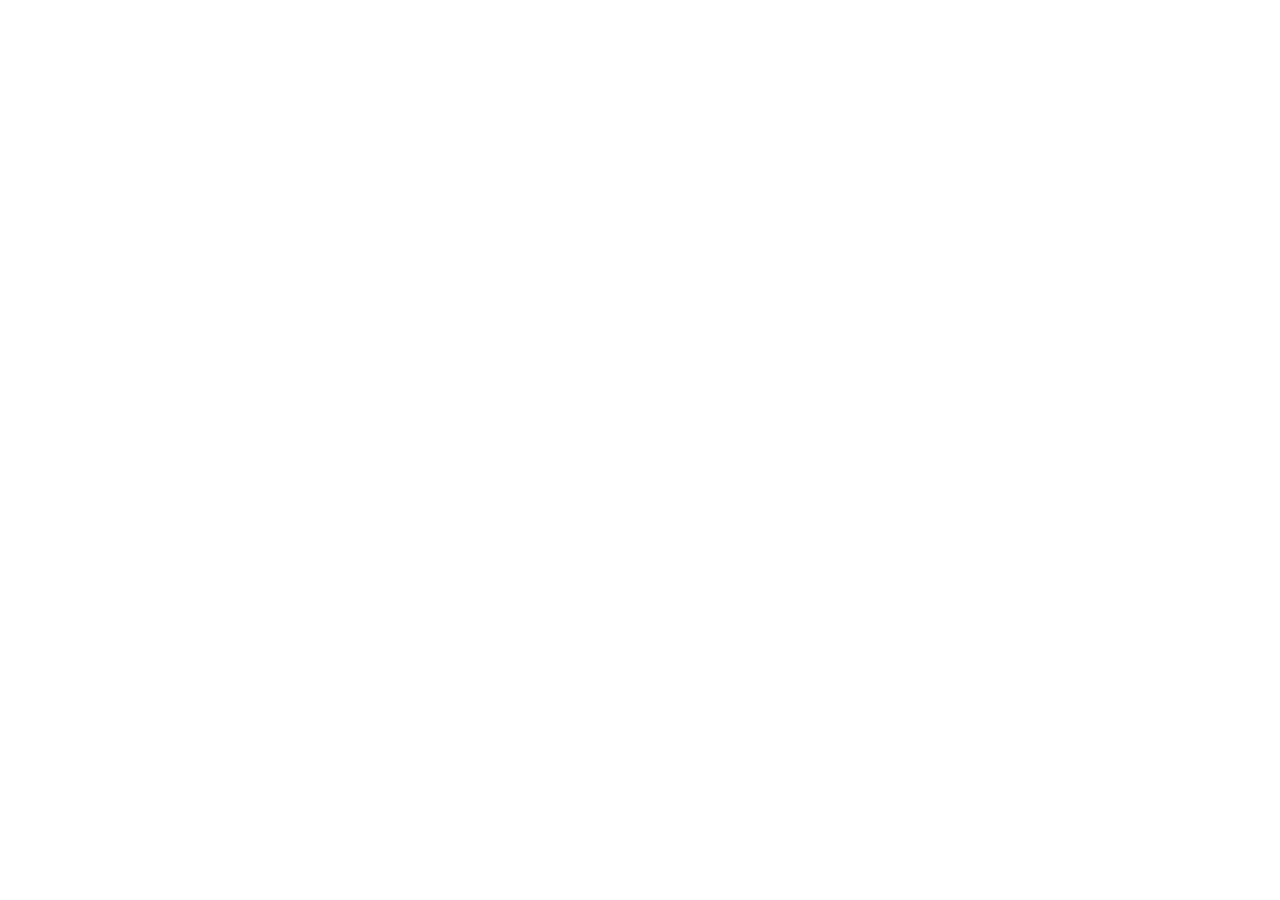
==== index.html @ 702309aa "fondasi" ====
<!DOCTYPE html>
<html lang="en">
<head>
    <meta charset="UTF-8">
    <meta name="viewport" content="width=device-width, initial-scale=1.0">
    <title>Product Catalog</title>
    <link rel="stylesheet" href="style.css" />
</head>
<body>
        <script src="script.js"></script>
</body>
</html>
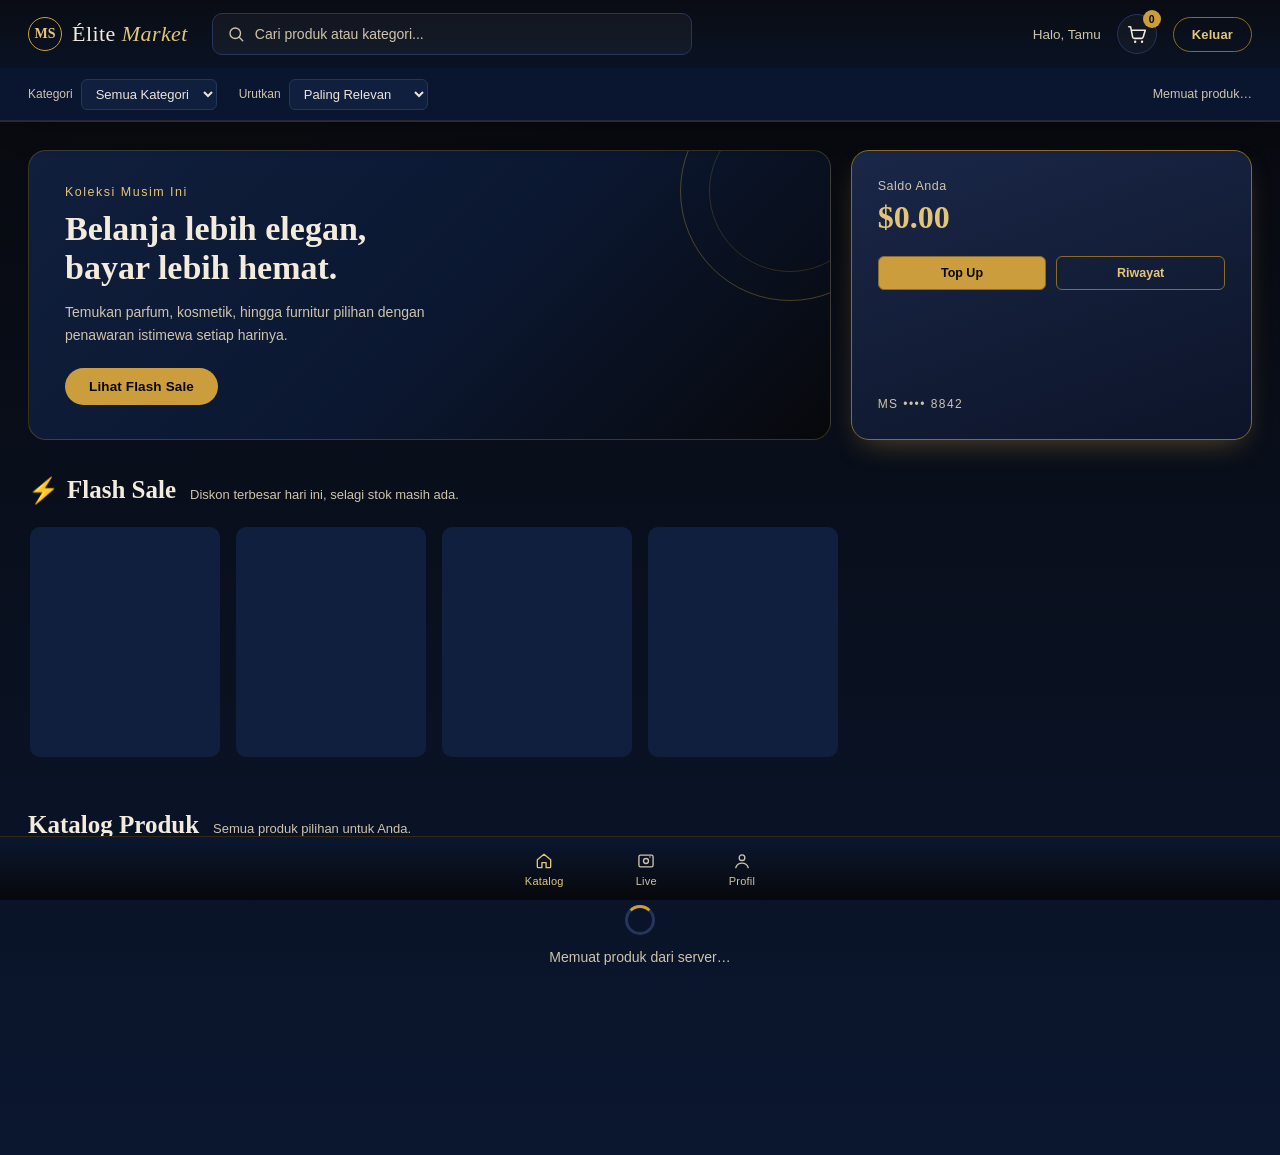
==== commit 6e7215e1: "push" ====
--- a/index.html
+++ b/index.html
@@ -1,12 +1,173 @@
 <!DOCTYPE html>
-<html lang="en">
+<html lang="id">
 <head>
-    <meta charset="UTF-8">
-    <meta name="viewport" content="width=device-width, initial-scale=1.0">
-    <title>Product Catalog</title>
-    <link rel="stylesheet" href="style.css" />
+<meta charset="UTF-8">
+<meta name="viewport" content="width=device-width, initial-scale=1.0">
+<title>Mini Shopee — Katalog Produk</title>
+<link rel="stylesheet" href="style.css">
 </head>
 <body>
-        <script src="script.js"></script>
+
+<!-- ============ HEADER (STICKY) ============ -->
+<header class="site-header" id="siteHeader">
+  <div class="header-inner">
+    <a class="brand" href="index.html">
+      <span class="brand-mark">MS</span>
+      <span class="brand-name">Élite <em>Market</em></span>
+    </a>
+
+    <div class="search-box">
+      <svg class="search-icon" width="18" height="18" viewBox="0 0 24 24" fill="none" xmlns="http://www.w3.org/2000/svg">
+        <circle cx="11" cy="11" r="7" stroke="currentColor" stroke-width="1.8"/>
+        <line x1="21" y1="21" x2="16.65" y2="16.65" stroke="currentColor" stroke-width="1.8" stroke-linecap="round"/>
+      </svg>
+      <input type="text" id="searchInput" placeholder="Cari produk atau kategori..." autocomplete="off">
+      <span class="search-status" id="searchStatus" aria-live="polite"></span>
+    </div>
+
+    <div class="header-actions">
+      <span class="user-greeting" id="userGreeting">Halo, Tamu</span>
+
+      <button class="icon-btn" id="cartBtn" aria-label="Keranjang belanja">
+        <svg width="22" height="22" viewBox="0 0 24 24" fill="none" xmlns="http://www.w3.org/2000/svg">
+          <path d="M3 4h2l2.2 11.2a2 2 0 0 0 2 1.6h7.6a2 2 0 0 0 2-1.6L21 8H6.2" stroke="currentColor" stroke-width="1.7" stroke-linecap="round" stroke-linejoin="round"/>
+          <circle cx="10" cy="20.5" r="1.3" fill="currentColor"/>
+          <circle cx="17.5" cy="20.5" r="1.3" fill="currentColor"/>
+        </svg>
+        <span class="cart-badge" id="cartBadge">0</span>
+      </button>
+
+      <button class="logout-btn" id="logoutBtn">Keluar</button>
+    </div>
+  </div>
+
+  <!-- ============ FILTER BAR (STICKY, MENEMPEL DI BAWAH HEADER) ============ -->
+  <div class="filter-bar">
+    <div class="filter-bar-inner">
+      <div class="filter-group">
+        <label for="categoryFilter">Kategori</label>
+        <select id="categoryFilter">
+          <option value="all">Semua Kategori</option>
+        </select>
+      </div>
+      <div class="filter-group">
+        <label for="sortFilter">Urutkan</label>
+        <select id="sortFilter">
+          <option value="default">Paling Relevan</option>
+          <option value="price-asc">Harga: Terendah</option>
+          <option value="price-desc">Harga: Tertinggi</option>
+          <option value="rating-desc">Rating Tertinggi</option>
+        </select>
+      </div>
+      <div class="result-count" id="resultCount">Memuat produk…</div>
+    </div>
+  </div>
+</header>
+
+<!-- ============ CART PANEL (DRAWER) ============ -->
+<div class="cart-overlay" id="cartOverlay"></div>
+<aside class="cart-panel" id="cartPanel">
+  <div class="cart-panel-head">
+    <h3>Keranjang Anda</h3>
+    <button class="cart-close" id="cartClose" aria-label="Tutup keranjang">&times;</button>
+  </div>
+  <div class="cart-items" id="cartItems"></div>
+  <div class="cart-panel-footer">
+    <div class="cart-total-row">
+      <span>Total</span>
+      <span id="cartTotal">$0.00</span>
+    </div>
+    <button class="cart-checkout-btn">Checkout</button>
+  </div>
+</aside>
+
+<main>
+
+  <div class="top-grid">
+    <!-- ============ PROMO BANNER ============ -->
+    <section class="promo-banner">
+      <div class="promo-ring"></div>
+      <p class="promo-eyebrow">Koleksi Musim Ini</p>
+      <h1>Belanja lebih elegan,<br>bayar lebih hemat.</h1>
+      <p class="promo-copy">Temukan parfum, kosmetik, hingga furnitur pilihan dengan penawaran istimewa setiap harinya.</p>
+      <a href="#flashSale" class="promo-cta">Lihat Flash Sale</a>
+    </section>
+
+    <!-- ============ SALDO BOX ============ -->
+    <section class="saldo-card">
+      <p class="saldo-label">Saldo Anda</p>
+      <p class="saldo-amount" id="saldoAmount">$0.00</p>
+      <div class="saldo-actions">
+        <button class="saldo-btn">Top Up</button>
+        <button class="saldo-btn saldo-btn--ghost">Riwayat</button>
+      </div>
+      <span class="saldo-card-number">MS •••• 8842</span>
+    </section>
+  </div>
+
+  <!-- ============ FLASH SALE ============ -->
+  <section class="flash-sale" id="flashSale">
+    <div class="section-heading">
+      <h2><span class="flash-icon">⚡</span> Flash Sale</h2>
+      <p class="section-sub" id="flashSub">Diskon terbesar hari ini, selagi stok masih ada.</p>
+    </div>
+    <div class="flash-scroll" id="flashScroll">
+      <div class="skeleton-row">
+        <div class="skeleton-card"></div>
+        <div class="skeleton-card"></div>
+        <div class="skeleton-card"></div>
+        <div class="skeleton-card"></div>
+      </div>
+    </div>
+  </section>
+
+  <!-- ============ KATALOG PRODUK ============ -->
+  <section class="catalog-section">
+    <div class="section-heading">
+      <h2>Katalog Produk</h2>
+      <p class="section-sub" id="catalogSub">Semua produk pilihan untuk Anda.</p>
+    </div>
+
+    <div class="state-box" id="loadingState">
+      <div class="spinner"></div>
+      <p>Memuat produk dari server…</p>
+    </div>
+
+    <div class="state-box state-box--error" id="errorState" hidden>
+      <p>Gagal memuat produk. Periksa koneksi Anda dan coba lagi.</p>
+      <button class="retry-btn" id="retryBtn">Coba Lagi</button>
+    </div>
+
+    <div class="state-box" id="emptyState" hidden>
+      <p>Tidak ada produk yang cocok dengan pencarian atau filter Anda.</p>
+    </div>
+
+    <div class="product-grid" id="productGrid"></div>
+  </section>
+
+</main>
+
+<!-- ============ FOOTER (STICKY, TAMPILAN SAJA) ============ -->
+<footer class="bottom-nav">
+  <button class="bottom-nav-item is-active">
+    <svg width="20" height="20" viewBox="0 0 24 24" fill="none" xmlns="http://www.w3.org/2000/svg"><path d="M4 10.5 12 4l8 6.5V19a1 1 0 0 1-1 1h-4.5v-6h-5v6H5a1 1 0 0 1-1-1V10.5Z" stroke="currentColor" stroke-width="1.6" stroke-linejoin="round"/></svg>
+    <span>Katalog</span>
+  </button>
+  <button class="bottom-nav-item">
+    <svg width="20" height="20" viewBox="0 0 24 24" fill="none" xmlns="http://www.w3.org/2000/svg"><rect x="3.5" y="5" width="17" height="14" rx="2" stroke="currentColor" stroke-width="1.6"/><circle cx="12" cy="12" r="3" stroke="currentColor" stroke-width="1.6"/><circle cx="16.7" cy="7.3" r="0.9" fill="currentColor"/></svg>
+    <span>Live</span>
+  </button>
+  <button class="bottom-nav-item">
+    <svg width="20" height="20" viewBox="0 0 24 24" fill="none" xmlns="http://www.w3.org/2000/svg"><circle cx="12" cy="8" r="3.4" stroke="currentColor" stroke-width="1.6"/><path d="M4.5 20c1.2-3.6 4-5.5 7.5-5.5s6.3 1.9 7.5 5.5" stroke="currentColor" stroke-width="1.6" stroke-linecap="round"/></svg>
+    <span>Profil</span>
+  </button>
+</footer>
+
+<!-- ============ MODAL DETAIL PRODUK ============ -->
+<div class="modal-overlay" id="modalOverlay">
+  <div class="product-modal" id="productModal"></div>
+</div>
+
+<script src="script.js" defer></script>
 </body>
 </html>
--- a/style.css
+++ b/style.css
@@ -0,0 +1,806 @@
+/* ===========================================================
+   MINI SHOPEE — KATALOG PRODUK
+   Palette: hitam, navy, emas — elegan
+   =========================================================== */
+
+:root{
+  --black:        #07080b;
+  --navy-900:     #0b1730;
+  --navy-800:     #101f3d;
+  --navy-700:     #182a4d;
+  --navy-600:     #24365c;
+  --gold:         #cc9d3c;
+  --gold-soft:    #e2c579;
+  --gold-dim:     #8a6b2b;
+  --cream:        #f3ecdc;
+  --cream-dim:    #cfc4ab;
+  --ink:          #ece6d8;
+  --danger:       #d95b4b;
+  --success:      #6fae7c;
+
+  --font-display: 'Cormorant Garamond', 'Times New Roman', serif;
+  --font-body:    'Inter', -apple-system, BlinkMacSystemFont, sans-serif;
+
+  --header-h: 68px;
+  --filter-h: 52px;
+  --footer-h: 64px;
+
+  --radius-sm: 6px;
+  --radius-md: 10px;
+  --radius-lg: 18px;
+
+  --shadow-gold: 0 12px 30px -12px rgba(204,157,60,.45);
+  --shadow-soft: 0 10px 26px -14px rgba(0,0,0,.55);
+}
+
+*, *::before, *::after{ box-sizing: border-box; }
+
+html{ scroll-behavior: smooth; }
+
+body{
+  margin: 0;
+  min-height: 100vh;
+  background:
+    radial-gradient(1200px 500px at 15% -10%, rgba(204,157,60,.07), transparent 60%),
+    linear-gradient(180deg, var(--black) 0%, var(--navy-900) 100%);
+  color: var(--ink);
+  font-family: var(--font-body);
+  padding-bottom: calc(var(--footer-h) + 12px);
+  -webkit-font-smoothing: antialiased;
+}
+
+::selection{ background: var(--gold-dim); color: var(--cream); }
+
+button{ font-family: inherit; cursor: pointer; }
+select, input{ font-family: inherit; }
+a{ color: inherit; text-decoration: none; }
+
+::-webkit-scrollbar{ height: 8px; width: 8px; }
+::-webkit-scrollbar-thumb{ background: var(--navy-600); border-radius: 8px; }
+::-webkit-scrollbar-track{ background: transparent; }
+
+/* ===================== HEADER (STICKY) ===================== */
+
+.site-header{
+  position: sticky;
+  top: 0;
+  z-index: 40;
+  background: linear-gradient(180deg, #090c13 0%, var(--navy-900) 100%);
+  border-bottom: 1px solid rgba(204,157,60,.22);
+  box-shadow: var(--shadow-soft);
+}
+
+.header-inner{
+  height: var(--header-h);
+  max-width: 1280px;
+  margin: 0 auto;
+  padding: 0 28px;
+  display: flex;
+  align-items: center;
+  gap: 24px;
+}
+
+.brand{
+  display: flex;
+  align-items: center;
+  gap: 10px;
+  flex-shrink: 0;
+}
+.brand-mark{
+  width: 34px; height: 34px;
+  display: grid; place-items: center;
+  border: 1px solid var(--gold);
+  border-radius: 50%;
+  font-family: var(--font-display);
+  font-weight: 700;
+  font-size: 14px;
+  color: var(--gold-soft);
+}
+.brand-name{
+  font-family: var(--font-display);
+  font-size: 22px;
+  letter-spacing: .02em;
+  color: var(--cream);
+}
+.brand-name em{ color: var(--gold-soft); font-style: italic; }
+
+.search-box{
+  flex: 1;
+  max-width: 480px;
+  position: relative;
+  display: flex;
+  align-items: center;
+  background: rgba(255,255,255,.04);
+  border: 1px solid var(--navy-600);
+  border-radius: var(--radius-md);
+  padding: 0 14px;
+  height: 42px;
+  transition: border-color .2s ease, box-shadow .2s ease;
+}
+.search-box:focus-within{
+  border-color: var(--gold-dim);
+  box-shadow: 0 0 0 3px rgba(204,157,60,.12);
+}
+.search-icon{ color: var(--cream-dim); flex-shrink: 0; }
+.search-box input{
+  flex: 1;
+  background: none;
+  border: none;
+  outline: none;
+  color: var(--ink);
+  font-size: 14px;
+  padding: 0 10px;
+}
+.search-box input::placeholder{ color: var(--cream-dim); }
+.search-status{
+  font-size: 11px;
+  color: var(--gold-soft);
+  white-space: nowrap;
+  opacity: 0;
+  transition: opacity .2s ease;
+}
+.search-status.is-visible{ opacity: 1; }
+
+.header-actions{
+  display: flex;
+  align-items: center;
+  gap: 16px;
+  margin-left: auto;
+  flex-shrink: 0;
+}
+
+.user-greeting{
+  font-size: 13.5px;
+  color: var(--cream-dim);
+  white-space: nowrap;
+}
+.user-greeting strong{ color: var(--gold-soft); font-weight: 600; }
+
+.icon-btn{
+  position: relative;
+  width: 40px; height: 40px;
+  display: grid; place-items: center;
+  background: rgba(255,255,255,.03);
+  border: 1px solid var(--navy-600);
+  border-radius: 50%;
+  color: var(--cream);
+  transition: border-color .2s ease, transform .15s ease, color .2s ease;
+}
+.icon-btn:hover{ border-color: var(--gold); color: var(--gold-soft); transform: translateY(-1px); }
+
+.cart-badge{
+  position: absolute;
+  top: -5px; right: -5px;
+  min-width: 18px; height: 18px;
+  padding: 0 4px;
+  border-radius: 999px;
+  background: var(--gold);
+  color: var(--black);
+  font-size: 10.5px;
+  font-weight: 700;
+  display: grid;
+  place-items: center;
+  transition: transform .25s cubic-bezier(.34,1.56,.64,1);
+}
+.cart-badge.is-bump{ transform: scale(1.3); }
+
+.logout-btn{
+  padding: 9px 18px;
+  border-radius: 999px;
+  border: 1px solid var(--gold-dim);
+  background: transparent;
+  color: var(--gold-soft);
+  font-size: 13px;
+  font-weight: 600;
+  letter-spacing: .01em;
+  transition: background .2s ease, color .2s ease;
+}
+.logout-btn:hover{
+  background: var(--gold);
+  color: var(--black);
+}
+
+/* ===================== FILTER BAR (STICKY) ===================== */
+
+.filter-bar{
+  position: sticky;
+  top: var(--header-h);
+  z-index: 39;
+  background: rgba(11,23,48,.92);
+  backdrop-filter: blur(6px);
+  border-bottom: 1px solid rgba(204,157,60,.14);
+}
+.filter-bar-inner{
+  max-width: 1280px;
+  margin: 0 auto;
+  padding: 9px 28px;
+  display: flex;
+  align-items: center;
+  gap: 22px;
+  min-height: var(--filter-h);
+}
+.filter-group{
+  display: flex;
+  align-items: center;
+  gap: 8px;
+}
+.filter-group label{
+  font-size: 12px;
+  color: var(--cream-dim);
+}
+.filter-group select{
+  background: var(--navy-800);
+  color: var(--ink);
+  border: 1px solid var(--navy-600);
+  border-radius: var(--radius-sm);
+  padding: 6px 10px;
+  font-size: 13px;
+  outline: none;
+}
+.filter-group select:focus{ border-color: var(--gold-dim); }
+
+.result-count{
+  margin-left: auto;
+  font-size: 12.5px;
+  color: var(--cream-dim);
+}
+
+/* ===================== MAIN LAYOUT ===================== */
+
+main{
+  max-width: 1280px;
+  margin: 0 auto;
+  padding: 28px 28px 40px;
+}
+
+.top-grid{
+  display: grid;
+  grid-template-columns: 2fr 1fr;
+  gap: 20px;
+  margin-bottom: 36px;
+}
+
+/* Promo banner */
+.promo-banner{
+  position: relative;
+  overflow: hidden;
+  padding: 34px 36px;
+  border-radius: var(--radius-lg);
+  background: linear-gradient(135deg, var(--navy-800) 0%, var(--navy-900) 55%, var(--black) 100%);
+  border: 1px solid rgba(204,157,60,.25);
+}
+.promo-ring{
+  position: absolute;
+  right: -70px; top: -70px;
+  width: 220px; height: 220px;
+  border-radius: 50%;
+  border: 1px solid rgba(204,157,60,.35);
+}
+.promo-ring::after{
+  content:"";
+  position: absolute;
+  inset: 28px;
+  border-radius: 50%;
+  border: 1px solid rgba(204,157,60,.2);
+}
+.promo-eyebrow{
+  color: var(--gold-soft);
+  font-size: 12.5px;
+  letter-spacing: .12em;
+  margin: 0 0 10px;
+}
+.promo-banner h1{
+  font-family: var(--font-display);
+  font-weight: 600;
+  font-size: 34px;
+  line-height: 1.15;
+  color: var(--cream);
+  margin: 0 0 14px;
+  max-width: 420px;
+}
+.promo-copy{
+  color: var(--cream-dim);
+  font-size: 14px;
+  line-height: 1.6;
+  max-width: 380px;
+  margin: 0 0 22px;
+}
+.promo-cta{
+  display: inline-block;
+  padding: 11px 24px;
+  background: var(--gold);
+  color: var(--black);
+  border-radius: 999px;
+  font-size: 13.5px;
+  font-weight: 700;
+  letter-spacing: .01em;
+  transition: filter .2s ease, transform .15s ease;
+}
+.promo-cta:hover{ filter: brightness(1.08); transform: translateY(-1px); }
+
+/* Saldo card */
+.saldo-card{
+  position: relative;
+  padding: 28px 26px;
+  border-radius: var(--radius-lg);
+  background: linear-gradient(160deg, #1a2748 0%, #0c1428 100%);
+  border: 1px solid var(--gold-dim);
+  box-shadow: var(--shadow-gold);
+  display: flex;
+  flex-direction: column;
+}
+.saldo-label{
+  margin: 0 0 6px;
+  font-size: 12.5px;
+  color: var(--cream-dim);
+  letter-spacing: .04em;
+}
+.saldo-amount{
+  margin: 0 0 20px;
+  font-family: var(--font-display);
+  font-size: 32px;
+  font-weight: 600;
+  color: var(--gold-soft);
+}
+.saldo-actions{
+  display: flex;
+  gap: 10px;
+  margin-bottom: 22px;
+}
+.saldo-btn{
+  flex: 1;
+  padding: 9px 0;
+  border-radius: var(--radius-sm);
+  border: 1px solid var(--gold-dim);
+  background: var(--gold);
+  color: var(--black);
+  font-size: 12.5px;
+  font-weight: 700;
+}
+.saldo-btn--ghost{
+  background: transparent;
+  color: var(--gold-soft);
+}
+.saldo-card-number{
+  margin-top: auto;
+  font-size: 12px;
+  letter-spacing: .12em;
+  color: var(--cream-dim);
+}
+
+/* Section heading */
+.section-heading{
+  display: flex;
+  align-items: baseline;
+  gap: 14px;
+  margin-bottom: 16px;
+}
+.section-heading h2{
+  font-family: var(--font-display);
+  font-size: 25px;
+  font-weight: 600;
+  color: var(--cream);
+  margin: 0;
+  display: flex;
+  align-items: center;
+  gap: 8px;
+}
+.flash-icon{ color: var(--gold-soft); }
+.section-sub{
+  margin: 0;
+  font-size: 13px;
+  color: var(--cream-dim);
+}
+
+/* ===================== FLASH SALE ===================== */
+
+.flash-sale{ margin-bottom: 40px; }
+
+.flash-scroll{
+  display: flex;
+  gap: 16px;
+  overflow-x: auto;
+  padding: 6px 2px 14px;
+  scroll-snap-type: x proximity;
+}
+
+.flash-card{
+  scroll-snap-align: start;
+  flex: 0 0 190px;
+  background: linear-gradient(180deg, var(--navy-800), var(--navy-900));
+  border: 1px solid rgba(204,157,60,.2);
+  border-radius: var(--radius-md);
+  overflow: hidden;
+  cursor: pointer;
+  transition: transform .22s ease, box-shadow .22s ease, border-color .22s ease;
+}
+.flash-card:hover{
+  transform: translateY(-6px);
+  box-shadow: var(--shadow-gold);
+  border-color: var(--gold);
+}
+.flash-card .thumb-wrap{
+  position: relative;
+  height: 150px;
+  background: #fff;
+  overflow: hidden;
+}
+.flash-card img{
+  width: 100%; height: 100%;
+  object-fit: cover;
+  transition: transform .35s ease;
+}
+.flash-card:hover img{ transform: scale(1.08); }
+.discount-ribbon{
+  position: absolute;
+  top: 8px; left: 8px;
+  background: var(--danger);
+  color: #fff;
+  font-size: 11px;
+  font-weight: 700;
+  padding: 3px 8px;
+  border-radius: var(--radius-sm);
+}
+.flash-card .info{ padding: 10px 12px 14px; }
+.flash-card .name{
+  font-size: 12.5px;
+  color: var(--ink);
+  margin: 0 0 6px;
+  display: -webkit-box;
+  -webkit-line-clamp: 1;
+  line-clamp: 1;
+  -webkit-box-orient: vertical;
+  overflow: hidden;
+}
+.flash-price-row{ display: flex; align-items: baseline; gap: 8px; }
+.flash-price{ color: var(--gold-soft); font-weight: 700; font-size: 15px; }
+.flash-price-old{
+  color: var(--cream-dim);
+  font-size: 11.5px;
+  text-decoration: line-through;
+}
+.flash-sold-bar{
+  margin-top: 8px;
+  height: 5px;
+  border-radius: 3px;
+  background: var(--navy-600);
+  overflow: hidden;
+}
+.flash-sold-bar span{
+  display: block;
+  height: 100%;
+  background: linear-gradient(90deg, var(--gold-dim), var(--gold));
+}
+
+/* Skeletons while loading */
+.skeleton-row{ display: flex; gap: 16px; }
+.skeleton-card{
+  flex: 0 0 190px;
+  height: 230px;
+  border-radius: var(--radius-md);
+  background: linear-gradient(90deg, var(--navy-800) 25%, var(--navy-700) 37%, var(--navy-800) 63%);
+  background-size: 400% 100%;
+  animation: shimmer 1.4s ease infinite;
+}
+@keyframes shimmer{
+  0%{ background-position: 100% 0; }
+  100%{ background-position: -100% 0; }
+}
+
+/* ===================== CATALOG GRID ===================== */
+
+.catalog-section{ margin-bottom: 10px; }
+
+.product-grid{
+  display: grid;
+  grid-template-columns: repeat(auto-fill, minmax(210px, 1fr));
+  gap: 18px;
+}
+
+.product-card{
+  background: linear-gradient(180deg, var(--navy-800) 0%, var(--navy-900) 100%);
+  border: 1px solid var(--navy-600);
+  border-radius: var(--radius-md);
+  overflow: hidden;
+  cursor: pointer;
+  transition: transform .22s ease, box-shadow .22s ease, border-color .22s ease;
+}
+.product-card:hover{
+  transform: translateY(-6px);
+  border-color: var(--gold);
+  box-shadow: var(--shadow-gold);
+}
+.product-card .thumb-wrap{
+  position: relative;
+  height: 170px;
+  background: #fff;
+  overflow: hidden;
+}
+.product-card img{
+  width: 100%; height: 100%;
+  object-fit: cover;
+  transition: transform .4s ease;
+}
+.product-card:hover img{ transform: scale(1.06); }
+
+.product-card .quick-add{
+  position: absolute;
+  right: 8px; bottom: -40px;
+  width: 34px; height: 34px;
+  border-radius: 50%;
+  background: var(--gold);
+  color: var(--black);
+  display: grid; place-items: center;
+  border: none;
+  transition: bottom .25s ease;
+}
+.product-card:hover .quick-add{ bottom: 8px; }
+
+.product-card .category-tag{
+  position: absolute;
+  top: 8px; left: 8px;
+  background: rgba(7,8,11,.72);
+  color: var(--gold-soft);
+  font-size: 10px;
+  text-transform: capitalize;
+  padding: 3px 8px;
+  border-radius: var(--radius-sm);
+}
+
+.product-card .info{ padding: 12px 14px 16px; }
+.product-card .name{
+  font-size: 13.5px;
+  color: var(--ink);
+  margin: 0 0 6px;
+  min-height: 34px;
+  display: -webkit-box;
+  -webkit-line-clamp: 2;
+  line-clamp: 2;
+  -webkit-box-orient: vertical;
+  overflow: hidden;
+}
+.price-row{ display: flex; align-items: baseline; gap: 8px; margin-bottom: 6px; flex-wrap: wrap; }
+.price{ color: var(--gold-soft); font-weight: 700; font-size: 16px; }
+.price-old{ color: var(--cream-dim); font-size: 11.5px; text-decoration: line-through; }
+.badge-discount{
+  color: var(--success);
+  font-size: 11px;
+  font-weight: 600;
+}
+.rating-row{
+  display: flex;
+  align-items: center;
+  gap: 4px;
+  font-size: 12px;
+  color: var(--cream-dim);
+}
+.rating-row .star{ color: var(--gold-soft); }
+
+/* ===================== STATE BOXES ===================== */
+
+.state-box{
+  padding: 50px 20px;
+  text-align: center;
+  color: var(--cream-dim);
+  font-size: 14px;
+}
+.state-box--error{ color: var(--danger); }
+.spinner{
+  width: 30px; height: 30px;
+  margin: 0 auto 14px;
+  border-radius: 50%;
+  border: 3px solid var(--navy-600);
+  border-top-color: var(--gold);
+  animation: spin .8s linear infinite;
+}
+@keyframes spin{ to{ transform: rotate(360deg); } }
+.retry-btn{
+  margin-top: 14px;
+  padding: 8px 20px;
+  border-radius: 999px;
+  border: 1px solid var(--danger);
+  background: transparent;
+  color: var(--danger);
+  font-size: 13px;
+  font-weight: 600;
+}
+.retry-btn:hover{ background: var(--danger); color: #fff; }
+
+/* ===================== CART DRAWER ===================== */
+
+.cart-overlay{
+  position: fixed; inset: 0;
+  background: rgba(3,5,10,.55);
+  opacity: 0; visibility: hidden;
+  transition: opacity .25s ease, visibility .25s ease;
+  z-index: 49;
+}
+.cart-overlay.is-open{ opacity: 1; visibility: visible; }
+
+.cart-panel{
+  position: fixed;
+  top: 0; right: 0;
+  width: min(360px, 88vw);
+  height: 100%;
+  background: var(--navy-900);
+  border-left: 1px solid var(--gold-dim);
+  z-index: 50;
+  display: flex;
+  flex-direction: column;
+  transform: translateX(100%);
+  transition: transform .3s cubic-bezier(.4,0,.2,1);
+}
+.cart-panel.is-open{ transform: translateX(0); }
+
+.cart-panel-head{
+  display: flex;
+  align-items: center;
+  justify-content: space-between;
+  padding: 20px 20px 16px;
+  border-bottom: 1px solid var(--navy-600);
+}
+.cart-panel-head h3{
+  font-family: var(--font-display);
+  font-size: 20px;
+  color: var(--cream);
+  margin: 0;
+}
+.cart-close{
+  background: none; border: none;
+  color: var(--cream-dim);
+  font-size: 22px;
+  line-height: 1;
+}
+.cart-items{
+  flex: 1;
+  overflow-y: auto;
+  padding: 10px 20px;
+}
+.cart-item{
+  display: flex;
+  gap: 12px;
+  padding: 12px 0;
+  border-bottom: 1px solid var(--navy-700);
+}
+.cart-item img{
+  width: 52px; height: 52px;
+  object-fit: cover;
+  border-radius: var(--radius-sm);
+  background: #fff;
+}
+.cart-item .ci-name{ font-size: 13px; color: var(--ink); margin: 0 0 4px; }
+.cart-item .ci-price{ font-size: 12.5px; color: var(--gold-soft); }
+.cart-item .ci-remove{
+  margin-left: auto;
+  background: none; border: none;
+  color: var(--cream-dim);
+  font-size: 12px;
+  align-self: flex-start;
+}
+.cart-item .ci-remove:hover{ color: var(--danger); }
+.cart-empty{ text-align: center; color: var(--cream-dim); font-size: 13px; padding: 30px 0; }
+
+.cart-panel-footer{ padding: 16px 20px 22px; border-top: 1px solid var(--navy-600); }
+.cart-total-row{
+  display: flex; justify-content: space-between;
+  margin-bottom: 14px;
+  color: var(--cream);
+  font-size: 15px;
+  font-weight: 600;
+}
+.cart-checkout-btn{
+  width: 100%;
+  padding: 12px 0;
+  border-radius: var(--radius-sm);
+  border: none;
+  background: var(--gold);
+  color: var(--black);
+  font-weight: 700;
+  font-size: 14px;
+}
+
+/* ===================== PRODUCT MODAL ===================== */
+
+.modal-overlay{
+  position: fixed; inset: 0;
+  background: rgba(3,5,10,.65);
+  display: flex; align-items: center; justify-content: center;
+  z-index: 60;
+  opacity: 0; visibility: hidden;
+  transition: opacity .2s ease, visibility .2s ease;
+  padding: 20px;
+}
+.modal-overlay.is-open{ opacity: 1; visibility: visible; }
+
+.product-modal{
+  position: relative;
+  width: min(520px, 100%);
+  background: var(--navy-900);
+  border: 1px solid var(--gold-dim);
+  border-radius: var(--radius-lg);
+  padding: 26px;
+  display: flex;
+  gap: 20px;
+  box-shadow: var(--shadow-gold);
+}
+.product-modal img{
+  width: 160px; height: 160px;
+  object-fit: cover;
+  border-radius: var(--radius-md);
+  background: #fff;
+  flex-shrink: 0;
+}
+.product-modal .pm-close{
+  position: absolute; top: 12px; right: 14px;
+  background: none; border: none;
+  color: var(--cream-dim); font-size: 20px;
+}
+.product-modal .pm-category{
+  font-size: 11px; text-transform: capitalize;
+  color: var(--gold-soft); margin: 0 0 8px;
+}
+.product-modal h3{
+  font-family: var(--font-display);
+  font-size: 20px; color: var(--cream);
+  margin: 0 0 8px;
+}
+.product-modal .pm-brand{ font-size: 12.5px; color: var(--cream-dim); margin: 0 0 8px; }
+.product-modal .pm-price{ font-size: 20px; font-weight: 700; color: var(--gold-soft); margin: 0 0 6px; }
+.product-modal .pm-stock{ font-size: 12px; color: var(--cream-dim); margin: 0 0 10px; }
+.product-modal .pm-desc{ font-size: 12.5px; color: var(--cream-dim); line-height: 1.6; margin: 0 0 16px; }
+.product-modal .pm-add{
+  padding: 10px 20px;
+  border-radius: 999px;
+  border: none;
+  background: var(--gold);
+  color: var(--black);
+  font-weight: 700;
+  font-size: 13px;
+}
+
+/* ===================== FOOTER (STICKY BOTTOM) ===================== */
+
+.bottom-nav{
+  position: fixed;
+  left: 0; right: 0; bottom: 0;
+  height: var(--footer-h);
+  background: linear-gradient(0deg, var(--black) 0%, var(--navy-900) 100%);
+  border-top: 1px solid rgba(204,157,60,.22);
+  display: flex;
+  align-items: center;
+  justify-content: center;
+  gap: 60px;
+  z-index: 45;
+}
+.bottom-nav-item{
+  background: none;
+  border: none;
+  display: flex;
+  flex-direction: column;
+  align-items: center;
+  gap: 4px;
+  color: var(--cream-dim);
+  font-size: 11px;
+  letter-spacing: .02em;
+  transition: color .2s ease;
+}
+.bottom-nav-item:hover{ color: var(--gold-soft); }
+.bottom-nav-item.is-active{ color: var(--gold-soft); }
+
+/* ===================== RESPONSIVE ===================== */
+
+@media (max-width: 860px){
+  .header-inner{ flex-wrap: wrap; height: auto; padding: 10px 18px; gap: 10px; }
+  .site-header{ position: sticky; }
+  .search-box{ order: 3; max-width: none; width: 100%; }
+  .filter-bar{ top: auto; position: sticky; top: 0; }
+  .top-grid{ grid-template-columns: 1fr; }
+  main{ padding: 20px 16px 30px; }
+  .filter-bar-inner{ flex-wrap: wrap; gap: 12px; }
+  .product-modal{ flex-direction: column; }
+  .product-modal img{ width: 100%; height: 200px; }
+}
+
+@media (prefers-reduced-motion: reduce){
+  *{ animation-duration: .001ms !important; transition-duration: .001ms !important; }
+}
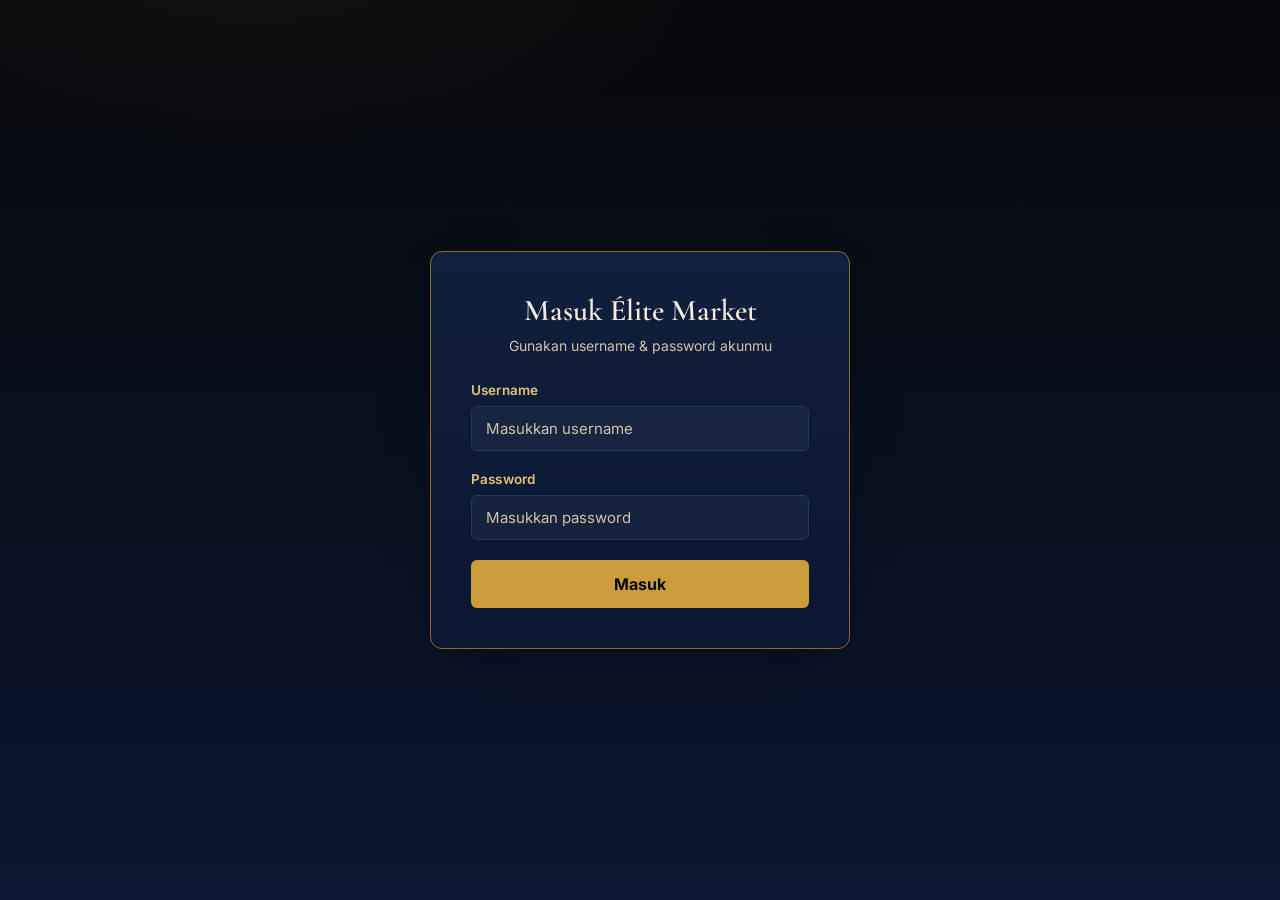
==== commit 1dd0341c: "auto dan pelanggan" ====
--- a/index.html
+++ b/index.html
@@ -3,17 +3,17 @@
 <head>
 <meta charset="UTF-8">
 <meta name="viewport" content="width=device-width, initial-scale=1.0">
-<title>Mini Shopee — Katalog Produk</title>
-<link rel="stylesheet" href="style.css">
+<title>Katalog Produk</title>
+<link rel="stylesheet" href="styleCatalog.css">
 </head>
 <body>
 
-<!-- ============ HEADER (STICKY) ============ -->
+<!-- HEADER  -->
 <header class="site-header" id="siteHeader">
   <div class="header-inner">
     <a class="brand" href="index.html">
-      <span class="brand-mark">MS</span>
-      <span class="brand-name">Élite <em>Market</em></span>
+      <span class="brand-mark">ÉM</span>
+      <span class="brand-name">Élite<em>Market</em></span>
     </a>
 
     <div class="search-box">
@@ -41,13 +41,17 @@
     </div>
   </div>
 
-  <!-- ============ FILTER BAR (STICKY, MENEMPEL DI BAWAH HEADER) ============ -->
+  <!-- FILTER BAR -->
   <div class="filter-bar">
     <div class="filter-bar-inner">
       <div class="filter-group">
         <label for="categoryFilter">Kategori</label>
         <select id="categoryFilter">
           <option value="all">Semua Kategori</option>
+          <option value="price-asc">Beauty</option>
+          <option value="price-asc">fragrances</option>
+          <option value="price-asc">furniture</option>
+          <option value="price-asc">groceries</option>
         </select>
       </div>
       <div class="filter-group">
@@ -64,7 +68,7 @@
   </div>
 </header>
 
-<!-- ============ CART PANEL (DRAWER) ============ -->
+<!--  CART PANEL (DRAWER)  -->
 <div class="cart-overlay" id="cartOverlay"></div>
 <aside class="cart-panel" id="cartPanel">
   <div class="cart-panel-head">
@@ -84,16 +88,16 @@
 <main>
 
   <div class="top-grid">
-    <!-- ============ PROMO BANNER ============ -->
+    <!-- PROMO BANNER  -->
     <section class="promo-banner">
       <div class="promo-ring"></div>
       <p class="promo-eyebrow">Koleksi Musim Ini</p>
-      <h1>Belanja lebih elegan,<br>bayar lebih hemat.</h1>
-      <p class="promo-copy">Temukan parfum, kosmetik, hingga furnitur pilihan dengan penawaran istimewa setiap harinya.</p>
+      <h1>Belanja bergaya,<br>hemat luar biasa</h1>
+      <p class="promo-copy">Dapatkan penawaran eksklusif untuk produk premium setiap hari</p>
       <a href="#flashSale" class="promo-cta">Lihat Flash Sale</a>
     </section>
 
-    <!-- ============ SALDO BOX ============ -->
+    <!--  SALDO BOX -->
     <section class="saldo-card">
       <p class="saldo-label">Saldo Anda</p>
       <p class="saldo-amount" id="saldoAmount">$0.00</p>
@@ -105,7 +109,7 @@
     </section>
   </div>
 
-  <!-- ============ FLASH SALE ============ -->
+  <!-- FLASH SALE -->
   <section class="flash-sale" id="flashSale">
     <div class="section-heading">
       <h2><span class="flash-icon">⚡</span> Flash Sale</h2>
@@ -121,7 +125,7 @@
     </div>
   </section>
 
-  <!-- ============ KATALOG PRODUK ============ -->
+  <!-- KATALOG PRODUK -->
   <section class="catalog-section">
     <div class="section-heading">
       <h2>Katalog Produk</h2>
@@ -147,7 +151,7 @@
 
 </main>
 
-<!-- ============ FOOTER (STICKY, TAMPILAN SAJA) ============ -->
+<!-- FOOTER -->
 <footer class="bottom-nav">
   <button class="bottom-nav-item is-active">
     <svg width="20" height="20" viewBox="0 0 24 24" fill="none" xmlns="http://www.w3.org/2000/svg"><path d="M4 10.5 12 4l8 6.5V19a1 1 0 0 1-1 1h-4.5v-6h-5v6H5a1 1 0 0 1-1-1V10.5Z" stroke="currentColor" stroke-width="1.6" stroke-linejoin="round"/></svg>
@@ -163,11 +167,11 @@
   </button>
 </footer>
 
-<!-- ============ MODAL DETAIL PRODUK ============ -->
+<!-- MODAL DETAIL PRODUK  -->
 <div class="modal-overlay" id="modalOverlay">
   <div class="product-modal" id="productModal"></div>
 </div>
 
-<script src="script.js" defer></script>
+<script src="scriptCatalog.js" defer></script>
 </body>
 </html>
--- a/styleCatalog.css
+++ b/styleCatalog.css
@@ -0,0 +1,822 @@
+:root{
+  --black:        #07080b;
+  --navy-900:     #0b1730;
+  --navy-800:     #101f3d;
+  --navy-700:     #182a4d;
+  --navy-600:     #24365c;
+  --gold:         #cc9d3c;
+  --gold-soft:    #e2c579;
+  --gold-dim:     #8a6b2b;
+  --cream:        #f3ecdc;
+  --cream-dim:    #cfc4ab;
+  --ink:          #ece6d8;
+  --danger:       #d95b4b;
+  --success:      #6fae7c;
+
+  --font-display: 'Cormorant Garamond', 'Times New Roman', serif;
+  --font-body:    'Inter', -apple-system, BlinkMacSystemFont, sans-serif;
+
+  --header-h: 68px;
+  --filter-h: 52px;
+  --footer-h: 64px;
+
+  --radius-sm: 6px;
+  --radius-md: 10px;
+  --radius-lg: 18px;
+
+  --shadow-gold: 0 12px 30px -12px rgba(204,157,60,.45);
+  --shadow-soft: 0 10px 26px -14px rgba(0,0,0,.55);
+}
+
+*, *::before, *::after{ box-sizing: border-box; }
+
+html{ scroll-behavior: smooth; }
+
+body{
+  margin: 0;
+  min-height: 100vh;
+  background:
+    radial-gradient(1200px 500px at 15% -10%, rgba(204,157,60,.07), transparent 60%),
+    linear-gradient(180deg, var(--black) 0%, var(--navy-900) 100%);
+  color: var(--ink);
+  font-family: var(--font-body);
+  padding-bottom: calc(var(--footer-h) + 12px);
+  -webkit-font-smoothing: antialiased;
+}
+
+::selection{ background: var(--gold-dim); color: var(--cream); }
+
+button{ font-family: inherit; cursor: pointer; }
+select, input{ font-family: inherit; }
+a{ color: inherit; text-decoration: none; }
+
+::-webkit-scrollbar{ height: 8px; width: 8px; }
+::-webkit-scrollbar-thumb{ background: var(--navy-600); border-radius: 8px; }
+::-webkit-scrollbar-track{ background: transparent; }
+
+/* HEADER */
+
+.site-header{
+  position: sticky;
+  top: 0;
+  z-index: 40;
+  background: linear-gradient(180deg, #090c13 0%, var(--navy-900) 100%);
+  border-bottom: 1px solid rgba(204,157,60,.22);
+  box-shadow: var(--shadow-soft);
+}
+
+.header-inner{
+  height: var(--header-h);
+  max-width: 1280px;
+  margin: 0 auto;
+  padding: 0 28px;
+  display: flex;
+  align-items: center;
+  gap: 24px;
+}
+
+.brand{
+  display: flex;
+  align-items: center;
+  gap: 10px;
+  flex-shrink: 0;
+}
+.brand-mark{
+  width: 34px; height: 34px;
+  display: grid; place-items: center;
+  border: 1px solid var(--gold);
+  border-radius: 50%;
+  font-family: var(--font-display);
+  font-weight: 700;
+  font-size: 14px;
+  color: var(--gold-soft);
+}
+.brand-name{
+  font-family: var(--font-display);
+  font-size: 22px;
+  letter-spacing: .02em;
+  color: var(--cream);
+}
+.brand-name em{ color: var(--gold-soft); font-style: italic; }
+
+.search-box{
+  flex: 1;
+  max-width: 480px;
+  position: relative;
+  display: flex;
+  align-items: center;
+  background: rgba(255,255,255,.04);
+  border: 1px solid var(--navy-600);
+  border-radius: var(--radius-md);
+  padding: 0 14px;
+  height: 42px;
+  transition: border-color .2s ease, box-shadow .2s ease;
+}
+.search-box:focus-within{
+  border-color: var(--gold-dim);
+  box-shadow: 0 0 0 3px rgba(204,157,60,.12);
+}
+.search-icon{ color: var(--cream-dim); flex-shrink: 0; }
+.search-box input{
+  flex: 1;
+  background: none;
+  border: none;
+  outline: none;
+  color: var(--ink);
+  font-size: 14px;
+  padding: 0 10px;
+}
+.search-box input::placeholder{ color: var(--cream-dim); }
+.search-status{
+  font-size: 11px;
+  color: var(--gold-soft);
+  white-space: nowrap;
+  opacity: 0;
+  transition: opacity .2s ease;
+}
+.search-status.is-visible{ opacity: 1; }
+
+.header-actions{
+  display: flex;
+  align-items: center;
+  gap: 16px;
+  margin-left: auto;
+  flex-shrink: 0;
+}
+
+.user-greeting{
+  font-size: 13.5px;
+  color: var(--cream-dim);
+  white-space: nowrap;
+}
+.user-greeting strong{ color: var(--gold-soft); font-weight: 600; }
+
+.icon-btn{
+  position: relative;
+  width: 40px; height: 40px;
+  display: grid; place-items: center;
+  background: rgba(255,255,255,.03);
+  border: 1px solid var(--navy-600);
+  border-radius: 50%;
+  color: var(--cream);
+  transition: border-color .2s ease, transform .15s ease, color .2s ease;
+}
+.icon-btn:hover{ border-color: var(--gold); color: var(--gold-soft); transform: translateY(-1px); }
+
+.cart-badge{
+  position: absolute;
+  top: -5px; right: -5px;
+  min-width: 18px; height: 18px;
+  padding: 0 4px;
+  border-radius: 999px;
+  background: var(--gold);
+  color: var(--black);
+  font-size: 10.5px;
+  font-weight: 700;
+  display: grid;
+  place-items: center;
+  transition: transform .25s cubic-bezier(.34,1.56,.64,1);
+}
+.cart-badge.is-bump{ transform: scale(1.3); }
+
+.logout-btn{
+  padding: 9px 18px;
+  border-radius: 999px;
+  border: 1px solid var(--gold-dim);
+  background: transparent;
+  color: var(--gold-soft);
+  font-size: 13px;
+  font-weight: 600;
+  letter-spacing: .01em;
+  transition: background .2s ease, color .2s ease;
+}
+.logout-btn:hover{
+  background: var(--gold);
+  color: var(--black);
+}
+
+/*  FILTER BAR */
+
+.filter-bar{
+  position: sticky;
+  top: var(--header-h);
+  z-index: 39;
+  background: rgba(11,23,48,.92);
+  backdrop-filter: blur(6px);
+  border-bottom: 1px solid rgba(204,157,60,.14);
+}
+.filter-bar-inner{
+  max-width: 1280px;
+  margin: 0 auto;
+  padding: 9px 28px;
+  display: flex;
+  align-items: center;
+  gap: 22px;
+  min-height: var(--filter-h);
+}
+.filter-group{
+  display: flex;
+  align-items: center;
+  gap: 8px;
+}
+.filter-group label{
+  font-size: 12px;
+  color: var(--cream-dim);
+}
+.filter-group select{
+  background: var(--navy-800);
+  color: var(--ink);
+  border: 1px solid var(--navy-600);
+  border-radius: var(--radius-sm);
+  padding: 6px 10px;
+  font-size: 13px;
+  outline: none;
+}
+.filter-group select:focus{ border-color: var(--gold-dim); }
+
+.result-count{
+  margin-left: auto;
+  font-size: 12.5px;
+  color: var(--cream-dim);
+}
+
+/*  MAIN LAYOUT */
+
+main{
+  max-width: 1280px;
+  margin: 0 auto;
+  padding: 28px 28px 40px;
+}
+
+.top-grid{
+  display: grid;
+  grid-template-columns: 2fr 1fr;
+  gap: 20px;
+  margin-bottom: 36px;
+}
+
+/* Promo banner */
+.promo-banner{
+  position: relative;
+  overflow: hidden;
+  padding: 34px 36px;
+  border-radius: var(--radius-lg);
+  background: linear-gradient(135deg, var(--navy-800) 0%, var(--navy-900) 55%, var(--black) 100%);
+  border: 1px solid rgba(204,157,60,.25);
+}
+.promo-ring{
+  position: absolute;
+  right: -70px; top: -70px;
+  width: 220px; height: 220px;
+  border-radius: 50%;
+  border: 1px solid rgba(204,157,60,.35);
+}
+.promo-ring::after{
+  content:"";
+  position: absolute;
+  inset: 28px;
+  border-radius: 50%;
+  border: 1px solid rgba(204,157,60,.2);
+}
+.promo-eyebrow{
+  color: var(--gold-soft);
+  font-size: 12.5px;
+  letter-spacing: .12em;
+  margin: 0 0 10px;
+}
+.promo-banner h1{
+  font-family: var(--font-display);
+  font-weight: 600;
+  font-size: 34px;
+  line-height: 1.15;
+  color: var(--cream);
+  margin: 0 0 14px;
+  max-width: 420px;
+}
+.promo-copy{
+  color: var(--cream-dim);
+  font-size: 14px;
+  line-height: 1.6;
+  max-width: 380px;
+  margin: 0 0 22px;
+}
+.promo-cta{
+  display: inline-block;
+  padding: 11px 24px;
+  background: var(--gold);
+  color: var(--black);
+  border-radius: 999px;
+  font-size: 13.5px;
+  font-weight: 700;
+  letter-spacing: .01em;
+  transition: filter .2s ease, transform .15s ease;
+}
+.promo-cta:hover{ filter: brightness(1.08); transform: translateY(-1px); }
+
+/* Saldo card */
+.saldo-card{
+  position: relative;
+  padding: 28px 26px;
+  border-radius: var(--radius-lg);
+  background: linear-gradient(160deg, #1a2748 0%, #0c1428 100%);
+  border: 1px solid var(--gold-dim);
+  box-shadow: var(--shadow-gold);
+  display: flex;
+  flex-direction: column;
+}
+.saldo-label{
+  margin: 0 0 6px;
+  font-size: 12.5px;
+  color: var(--cream-dim);
+  letter-spacing: .04em;
+}
+.saldo-amount{
+  margin: 0 0 20px;
+  font-family: var(--font-display);
+  font-size: 32px;
+  font-weight: 600;
+  color: var(--gold-soft);
+}
+.saldo-actions{
+  display: flex;
+  gap: 10px;
+  margin-bottom: 22px;
+}
+.saldo-btn{
+  flex: 1;
+  padding: 9px 0;
+  border-radius: var(--radius-sm);
+  border: 1px solid var(--gold-dim);
+  background: var(--gold);
+  color: var(--black);
+  font-size: 12.5px;
+  font-weight: 700;
+}
+.saldo-btn--ghost{
+  background: transparent;
+  color: var(--gold-soft);
+}
+.saldo-card-number{
+  margin-top: auto;
+  font-size: 12px;
+  letter-spacing: .12em;
+  color: var(--cream-dim);
+}
+
+/* Section heading */
+.section-heading{
+  display: flex;
+  align-items: baseline;
+  gap: 14px;
+  margin-bottom: 16px;
+}
+.section-heading h2{
+  font-family: var(--font-display);
+  font-size: 25px;
+  font-weight: 600;
+  color: var(--cream);
+  margin: 0;
+  display: flex;
+  align-items: center;
+  gap: 8px;
+}
+.flash-icon{ color: var(--gold-soft); }
+.section-sub{
+  margin: 0;
+  font-size: 13px;
+  color: var(--cream-dim);
+}
+
+/*  FLASH SALE */
+
+.flash-sale{ margin-bottom: 40px; }
+
+.flash-scroll{
+  display: flex;
+  gap: 16px;
+  overflow-x: auto;
+  padding: 6px 2px 14px;
+  scroll-snap-type: x proximity;
+}
+
+.flash-card{
+  scroll-snap-align: start;
+  flex: 0 0 190px;
+  background: linear-gradient(180deg, var(--navy-800), var(--navy-900));
+  border: 1px solid rgba(204,157,60,.2);
+  border-radius: var(--radius-md);
+  overflow: hidden;
+  cursor: pointer;
+  transition: transform .22s ease, box-shadow .22s ease, border-color .22s ease;
+}
+.flash-card:hover{
+  transform: translateY(-6px);
+  box-shadow: var(--shadow-gold);
+  border-color: var(--gold);
+}
+.flash-card .thumb-wrap{
+  position: relative;
+  height: 150px;
+  background: #fff;
+  overflow: hidden;
+}
+.flash-card img{
+  width: 100%; height: 100%;
+  object-fit: cover;
+  transition: transform .35s ease;
+}
+.flash-card:hover img{ transform: scale(1.08); }
+.discount-ribbon{
+  position: absolute;
+  top: 8px; left: 8px;
+  background: var(--danger);
+  color: #fff;
+  font-size: 11px;
+  font-weight: 700;
+  padding: 3px 8px;
+  border-radius: var(--radius-sm);
+}
+.flash-card .info{ padding: 10px 12px 14px; }
+.flash-card .name{
+  font-size: 12.5px;
+  color: var(--ink);
+  margin: 0 0 6px;
+  display: -webkit-box;
+  -webkit-line-clamp: 1;
+  line-clamp: 1;
+  -webkit-box-orient: vertical;
+  overflow: hidden;
+}
+.flash-price-row{ display: flex; align-items: baseline; gap: 8px; }
+.flash-price{ color: var(--gold-soft); font-weight: 700; font-size: 15px; }
+.flash-price-old{
+  color: var(--cream-dim);
+  font-size: 11.5px;
+  text-decoration: line-through;
+}
+.flash-sold-bar{
+  margin-top: 8px;
+  height: 5px;
+  border-radius: 3px;
+  background: var(--navy-600);
+  overflow: hidden;
+}
+.flash-sold-bar span{
+  display: block;
+  height: 100%;
+  background: linear-gradient(90deg, var(--gold-dim), var(--gold));
+}
+
+/* Skeletons while loading */
+.skeleton-row{ display: flex; gap: 16px; }
+.skeleton-card{
+  flex: 0 0 190px;
+  height: 230px;
+  border-radius: var(--radius-md);
+  background: linear-gradient(90deg, var(--navy-800) 25%, var(--navy-700) 37%, var(--navy-800) 63%);
+  background-size: 400% 100%;
+  animation: shimmer 1.4s ease infinite;
+}
+@keyframes shimmer{
+  0%{ background-position: 100% 0; }
+  100%{ background-position: -100% 0; }
+}
+
+/* CATALOG GRID */
+
+.catalog-section{ margin-bottom: 10px; }
+
+.product-grid{
+  display: grid;
+  grid-template-columns: repeat(auto-fill, minmax(210px, 1fr));
+  gap: 18px;
+}
+
+.product-card{
+  background: linear-gradient(180deg, var(--navy-800) 0%, var(--navy-900) 100%);
+  border: 1px solid var(--navy-600);
+  border-radius: var(--radius-md);
+  overflow: hidden;
+  cursor: pointer;
+  transition: transform .22s ease, box-shadow .22s ease, border-color .22s ease;
+}
+.product-card:hover{
+  transform: translateY(-6px);
+  border-color: var(--gold);
+  box-shadow: var(--shadow-gold);
+}
+.product-card .thumb-wrap{
+  position: relative;
+  height: 170px;
+  background: #fff;
+  overflow: hidden;
+}
+.product-card img{
+  width: 100%; height: 100%;
+  object-fit: cover;
+  transition: transform .4s ease;
+}
+.product-card:hover img{ transform: scale(1.06); }
+
+.product-card .quick-add{
+  position: absolute;
+  right: 8px; bottom: -40px;
+  width: 34px; height: 34px;
+  border-radius: 50%;
+  background: var(--gold);
+  color: var(--black);
+  display: grid; place-items: center;
+  border: none;
+  transition: bottom .25s ease;
+}
+.product-card:hover .quick-add{ bottom: 8px; }
+
+.product-card .category-tag{
+  position: absolute;
+  top: 8px; left: 8px;
+  background: rgba(7,8,11,.72);
+  color: var(--gold-soft);
+  font-size: 10px;
+  text-transform: capitalize;
+  padding: 3px 8px;
+  border-radius: var(--radius-sm);
+}
+
+.product-card .info{ padding: 12px 14px 16px; }
+.product-card .name{
+  font-size: 13.5px;
+  color: var(--ink);
+  margin: 0 0 6px;
+  min-height: 34px;
+  display: -webkit-box;
+  -webkit-line-clamp: 2;
+  line-clamp: 2;
+  -webkit-box-orient: vertical;
+  overflow: hidden;
+}
+.price-row{ display: flex; align-items: baseline; gap: 8px; margin-bottom: 6px; flex-wrap: wrap; }
+.price{ color: var(--gold-soft); font-weight: 700; font-size: 16px; }
+.price-old{ color: var(--cream-dim); font-size: 11.5px; text-decoration: line-through; }
+.badge-discount{
+  color: var(--success);
+  font-size: 11px;
+  font-weight: 600;
+}
+.rating-row{
+  display: flex;
+  align-items: center;
+  gap: 4px;
+  font-size: 12px;
+  color: var(--cream-dim);
+}
+.rating-row .star{ color: var(--gold-soft); }
+
+/* STATE BOXES */
+
+.state-box{
+  padding: 50px 20px;
+  text-align: center;
+  color: var(--cream-dim);
+  font-size: 14px;
+}
+.state-box--error{ color: var(--danger); }
+.spinner{
+  width: 30px; height: 30px;
+  margin: 0 auto 14px;
+  border-radius: 50%;
+  border: 3px solid var(--navy-600);
+  border-top-color: var(--gold);
+  animation: spin .8s linear infinite;
+}
+@keyframes spin{ to{ transform: rotate(360deg); } }
+.retry-btn{
+  margin-top: 14px;
+  padding: 8px 20px;
+  border-radius: 999px;
+  border: 1px solid var(--danger);
+  background: transparent;
+  color: var(--danger);
+  font-size: 13px;
+  font-weight: 600;
+}
+.retry-btn:hover{ background: var(--danger); color: #fff; }
+
+/* CART DRAWER  */
+
+.cart-overlay{
+  position: fixed; inset: 0;
+  background: rgba(3,5,10,.55);
+  opacity: 0; visibility: hidden;
+  transition: opacity .25s ease, visibility .25s ease;
+  z-index: 49;
+}
+.cart-overlay.is-open{ opacity: 1; visibility: visible; }
+
+.cart-panel{
+  position: fixed;
+  top: 0; right: 0;
+  width: min(360px, 88vw);
+  height: 100%;
+  background: var(--navy-900);
+  border-left: 1px solid var(--gold-dim);
+  z-index: 50;
+  display: flex;
+  flex-direction: column;
+  transform: translateX(100%);
+  transition: transform .3s cubic-bezier(.4,0,.2,1);
+}
+.cart-panel.is-open{ transform: translateX(0); }
+
+.cart-panel-head{
+  display: flex;
+  align-items: center;
+  justify-content: space-between;
+  padding: 20px 20px 16px;
+  border-bottom: 1px solid var(--navy-600);
+}
+.cart-panel-head h3{
+  font-family: var(--font-display);
+  font-size: 20px;
+  color: var(--cream);
+  margin: 0;
+}
+.cart-close{
+  background: none; border: none;
+  color: var(--cream-dim);
+  font-size: 22px;
+  line-height: 1;
+}
+.cart-items{
+  flex: 1;
+  overflow-y: auto;
+  padding: 10px 20px;
+}
+.cart-item{
+  display: flex;
+  gap: 12px;
+  padding: 12px 0;
+  border-bottom: 1px solid var(--navy-700);
+}
+.cart-item img{
+  width: 52px; height: 52px;
+  object-fit: cover;
+  border-radius: var(--radius-sm);
+  background: #fff;
+}
+.cart-item .ci-name{ font-size: 13px; color: var(--ink); margin: 0 0 4px; }
+.cart-item .ci-price{ font-size: 12.5px; color: var(--gold-soft); }
+.cart-item .ci-remove{
+  margin-left: auto;
+  background: none; border: none;
+  color: var(--cream-dim);
+  font-size: 12px;
+  align-self: flex-start;
+}
+.cart-item .ci-remove:hover{ color: var(--danger); }
+.cart-empty{ text-align: center; color: var(--cream-dim); font-size: 13px; padding: 30px 0; }
+
+.cart-panel-footer{ padding: 16px 20px 22px; border-top: 1px solid var(--navy-600); }
+.cart-total-row{
+  display: flex; justify-content: space-between;
+  margin-bottom: 14px;
+  color: var(--cream);
+  font-size: 15px;
+  font-weight: 600;
+}
+.cart-checkout-btn{
+  width: 100%;
+  padding: 12px 0;
+  border-radius: var(--radius-sm);
+  border: none;
+  background: var(--gold);
+  color: var(--black);
+  font-weight: 700;
+  font-size: 14px;
+}
+
+/* PRODUCT MODAL */
+
+.modal-overlay{
+  position: fixed; inset: 0;
+  background: rgba(3,5,10,.65);
+  display: flex; align-items: center; justify-content: center;
+  z-index: 60;
+  opacity: 0; visibility: hidden;
+  transition: opacity .2s ease, visibility .2s ease;
+  padding: 20px;
+}
+.modal-overlay.is-open{ opacity: 1; visibility: visible; }
+
+.product-modal{
+  position: relative;
+  width: min(520px, 100%);
+  background: var(--navy-900);
+  border: 1px solid var(--gold-dim);
+  border-radius: var(--radius-lg);
+  padding: 26px;
+  display: flex;
+  gap: 20px;
+  box-shadow: var(--shadow-gold);
+}
+.product-modal img{
+  width: 160px; height: 160px;
+  object-fit: cover;
+  border-radius: var(--radius-md);
+  background: #fff;
+  flex-shrink: 0;
+}
+.product-modal .pm-close{
+  position: absolute; top: 12px; right: 14px;
+  background: none; border: none;
+  color: var(--cream-dim); font-size: 20px;
+}
+.product-modal .pm-category{
+  font-size: 11px; text-transform: capitalize;
+  color: var(--gold-soft); margin: 0 0 8px;
+}
+.product-modal h3{
+  font-family: var(--font-display);
+  font-size: 20px; color: var(--cream);
+  margin: 0 0 8px;
+}
+.product-modal .pm-brand{ font-size: 12.5px; color: var(--cream-dim); margin: 0 0 8px; }
+.product-modal .pm-price{ font-size: 20px; font-weight: 700; color: var(--gold-soft); margin: 0 0 6px; }
+.product-modal .pm-stock{ font-size: 12px; color: var(--cream-dim); margin: 0 0 10px; }
+.product-modal .pm-desc{ font-size: 12.5px; color: var(--cream-dim); line-height: 1.6; margin: 0 0 16px; }
+.product-modal .pm-add{
+  padding: 10px 20px;
+  border-radius: 999px;
+  border: none;
+  background: var(--gold);
+  color: var(--black);
+  font-weight: 700;
+  font-size: 13px;
+}
+
+/* FOOTER */
+
+.bottom-nav{
+  position: fixed;
+  left: 0; right: 0; bottom: 0;
+  height: var(--footer-h);
+  background: linear-gradient(0deg, var(--black) 0%, var(--navy-900) 100%);
+  border-top: 1px solid rgba(204,157,60,.22);
+  display: flex;
+  align-items: center;
+  justify-content: center;
+  gap: 60px;
+  z-index: 45;
+}
+.bottom-nav-item{
+  background: none;
+  border: none;
+  display: flex;
+  flex-direction: column;
+  align-items: center;
+  gap: 4px;
+  color: var(--cream-dim);
+  font-size: 11px;
+  letter-spacing: .02em;
+  transition: color .2s ease;
+}
+.bottom-nav-item:hover{ color: var(--gold-soft); }
+.bottom-nav-item.is-active{ color: var(--gold-soft); }
+
+/* RESPONSIVE */
+
+@media (max-width: 860px){
+  .header-inner{ 
+    flex-wrap: wrap; 
+    height: auto; 
+    padding: 10px 18px; 
+    gap: 10px; }
+
+  .site-header{ position: sticky; }
+
+  .search-box{ order: 3; 
+    max-width: none; 
+    width: 100%; }
+
+  .filter-bar{ 
+    top: auto; 
+    position: sticky; 
+    top: 0; }
+
+  .top-grid{ grid-template-columns: 1fr; }
+
+  main{ padding: 20px 16px 30px; }
+
+  .filter-bar-inner{ 
+    flex-wrap: wrap; 
+    gap: 12px; }
+
+  .product-modal{ flex-direction: column; }
+  
+  .product-modal img{ 
+    width: 100%; 
+    height: 200px; }
+}
+
+@media (prefers-reduced-motion: reduce){
+  *{ animation-duration: .001ms !important; transition-duration: .001ms !important; }
+}
